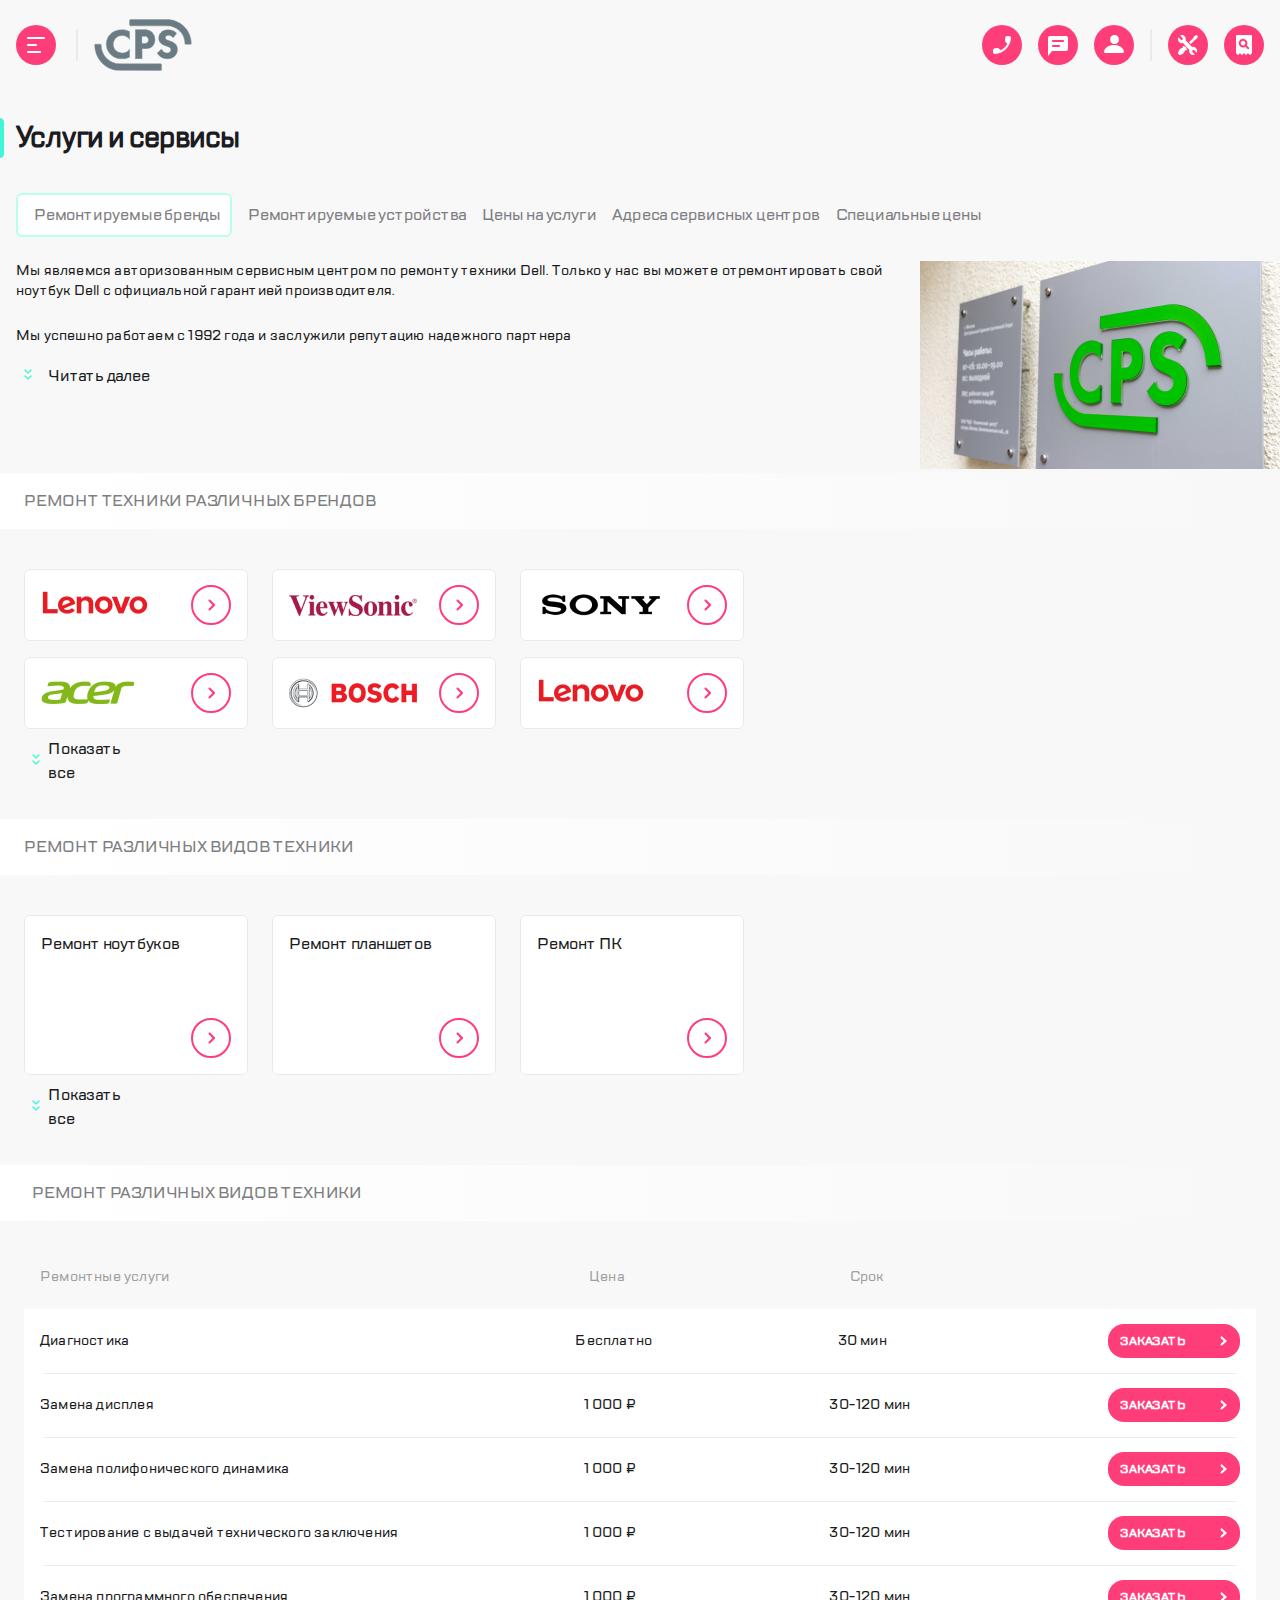
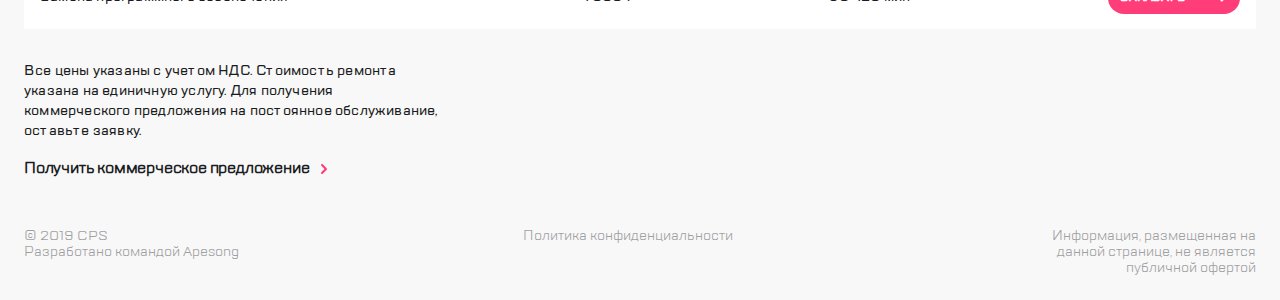
==== index.html @ 95283af9 "Updates" ====
<!DOCTYPE html>
<html lang="en">
<head>
  <meta charset="UTF-8">
  <meta name="viewport" content="width=device-width,user-scalable=no,initial-scale=1,maximum-scale=1,minimum-scale=1">
  <meta http-equiv="X-UA-Compatible" content="ie=edge">
  <title>Webpack 4 Starter</title>

  <link rel="stylesheet" href="https://cdn.jsdelivr.net/npm/swiper@10/swiper-bundle.min.css">
  <script src="https://cdn.jsdelivr.net/npm/swiper@10/swiper-bundle.min.js"></script>

<link href="style.css" rel="stylesheet"></head>
<body>
<div class="wrapper">
  <div class="header">
    <div class="header__nav nav">
      <div class="nav__block nav__block--flex--start">
        <div class="nav__item"><img src="./img/burger.svg" alt=""></div>
        <div class="nav__item nav__item--size--m"><img src="./img/divider.svg" alt=""></div>
        <div class="nav__item nav__item--margin--16"><img src="./img/Group.svg" alt=""></div>
      </div>

      <div class="nav__block nav__block--flex--end">
        <div class="nav__item nav__item--size--m"><img src="./img/call.svg" alt=""></div>
        <div class="nav__item nav__item--size--m"><img src="./img/chat.svg" alt=""></div>
        <div class="nav__item nav__item--size--m"><img src="./img/profile.svg" alt=""></div>
        <div class="nav__item"><img src="./img/divider.svg" alt=""></div>
        <div class="nav__item nav__item--margin--16"><img src="./img/repair.svg" alt=""></div>
        <div class="nav__item"><img src="./img/checkstatus.svg" alt=""></div>
      </div>
    </div>
  </div>

  <div class="menu menu--hidden">
    <div class="menu__header header">
      <div class="header__item"><img src="./img/burgerClose.svg" alt="close"></div>
      <div class="header__item"><img src="./img/Group.svg" alt="close"></div>
      <div class="header__item"><img src="./img/search.svg" alt="close"></div>
    </div>

    <ul class="menu__links">
      <li class="menu__link"><a href="#" class="link">Ремонт техники</a></li>
      <li class="menu__link"><a href="#" class="link">Услуги и сервисы</a></li>
      <li class="menu__link"><a href="#" class="link">Корпоративным клиентам</a></li>
      <li class="menu__link"><a href="#" class="link">Продавцам техники</a></li>
      <li class="menu__link"><a href="#" class="link">Партнерам</a></li>
      <li class="menu__link"><a href="#" class="link">Производителям</a></li>
      <li class="menu__link"><a href="#" class="link">Наши сервисные центры</a></li>
      <li class="menu__link"><a href="#" class="link">Контакты</a></li>
    </ul>

    <div class="menu__contacts contacts">
      <div class="contacts__icons">
        <div class="contacts__icon"><img src="./img/call.svg" alt=""></div>
        <div class="contacts__icon"><img src="./img/chat.svg" alt=""></div>
        <div class="contacts__icon"><img src="./img/profile.svg" alt=""></div>
      </div>
      <div class="contacts-mail">mail@cps.com</div>
      <div class="contacts-phone"> 8 800 890 8900</div>
    </div>

    <div class="menu__langs langs">
      <div class="langs__lang">RU</div>
      <div class="langs__lang">EN</div>
      <div class="langs__lang">CH</div>
    </div>

    <div class="menu__blur-area"></div>
  </div>


  <main class="body">
    <div class="body__title title">
      <div class="title__title">
        <div class="title__icon"><img src="./img/highlight.svg" alt=""></div>
        <div class="title__text">Услуги и сервисы</div>
      </div>

      <div class="title__group title__group--size--l">
        <div class="title__column">
          <div class="title__column-text">
            Оставить заявку
          </div>
          <div class="title__column-image">
            <img src="./img/repair.svg" alt="repair icon">
          </div>
        </div>
        <div class="title__column">
          <div class="title__column-text">
            Статус ремонта
          </div>
          <div class="title__column-image">
            <img src="./img/checkstatus.svg" alt="check-status icon">
          </div>
        </div>
      </div>
    </div>

    <div class="body__slide-menu slide-menu">
      <div class="slide-menu__item slide-menu__item--active">Ремонтируемые бренды</div>
      <div class="slide-menu__item">Ремонтируемые устройства</div>
      <div class="slide-menu__item">Цены на услуги</div>
      <div class="slide-menu__item">Адреса сервисных центров</div>
      <div class="slide-menu__item">Специальные цены</div>
    </div>

    <div class="body__about">
      <div class="body__column">
        <div class="body__text">
          Мы являемся авторизованным сервисным центром по ремонту техники Dell. Только у нас вы можете
          отремонтировать
          свой ноутбук Dell с официальной гарантией производителя.
        </div>
        <div class="body__sub-text">
          Мы успешно работаем с 1992 года и заслужили репутацию надежного партнера
        </div>
        <div class="body__read-more read-more">
          <div class="read-more__expand-icon"><img src="./img/expand.svg" alt="expand Icon"></div>
          <div class="read-more__expand-text">Читать далее</div>
        </div>
      </div>
      <div class="body__column"><img alt="imageLogo" src="./img/_MG_3223.png" class="body__image"></div>

    </div>

    <div class="brands">
      <div class="brands__header">Ремонт техники различных брендов</div>
      <div class="brands__body"></div>

      <div class="js-swiper swiper swiper1">
        <div class="swiper-wrapper">
          <div class="swiper-slide">
            <img class="img-fluid" src="./img/Bitmap.png" alt="Image Description">
            <img src="./img/go.svg" alt="brand logo">
          </div>
          <div class="swiper-slide">
            <img class="img-fluid" src="./img/Bitmap%20(1).png" alt="Image Description">
            <img src="./img/go.svg" alt="brand logo">
          </div>
          <div class="swiper-slide">
            <img class="img-fluid" src="./img/Bitmap%20(4).png" alt="Image Description">
            <img src="./img/go.svg" alt="brand logo">
          </div>
          <div class="swiper-slide">
            <img class="img-fluid" src="./img/Bitmap%20(3).png" alt="Image Description">
            <img src="./img/go.svg" alt="brand logo">
          </div>
          <div class="swiper-slide">
            <img class="img-fluid" src="./img/Bitmap%20(4).png" alt="Image Description">
            <img src="./img/go.svg" alt="brand logo">
          </div>
          <div class="swiper-slide">
            <img class="img-fluid" src="./img/Bitmap%20(5).png" alt="Image Description">
            <img src="./img/go.svg" alt="brand logo">
          </div>
          <div class="swiper-slide">
            <img class="img-fluid" src="./img/Bitmap.png" alt="Image Description">
            <img src="./img/go.svg" alt="brand logo">
          </div>
          <div class="swiper-slide">
            <img class="img-fluid" src="./img/Bitmap%20(1).png" alt="Image Description">
            <img src="./img/go.svg" alt="brand logo">
          </div>
          <div class="swiper-slide">
            <img class="img-fluid" src="./img/Bitmap%20(4).png" alt="Image Description">
            <img src="./img/go.svg" alt="brand logo">
          </div>
          <div class="swiper-slide">
            <img class="img-fluid" src="./img/Bitmap%20(3).png" alt="Image Description">
            <img src="./img/go.svg" alt="brand logo">
          </div>
          <div class="swiper-slide">
            <img class="img-fluid" src="./img/Bitmap%20(4).png" alt="Image Description">
            <img src="./img/go.svg" alt="brand logo">
          </div>

        </div>


      </div>
      <div class="swiper-pagination swiper-pagination1"></div>


      <div class="brands__list-wrapper">
        <ul class="brands__list">
          <li class="brands__item">
            <img src="./img/Bitmap.png" alt="">
            <img src="./img/go.svg" alt="">
          </li>
          <li class="brands__item">
            <img src="./img/Bitmap%20(4).png" alt="">
            <img src="./img/go.svg" alt="">
          </li>
          <li class="brands__item">
            <img src="./img/Bitmap%20(5).png" alt="">
            <img src="./img/go.svg" alt="">
          </li>
          <li class="brands__item">
            <img src="./img/Bitmap%20(3).png" alt="">
            <img src="./img/go.svg" alt="">
          </li>
          <li class="brands__item">
            <img src="./img/Bitmap%20(1).png" alt="">
            <img src="./img/go.svg" alt="">
          </li>
          <li class="brands__item">
            <img src="./img/Bitmap.png" alt="">
            <img src="./img/go.svg" alt="">
          </li>
          <li class="brands__item">
            <img src="./img/Bitmap%20(2).png" alt="">
            <img src="./img/go.svg" alt="">
          </li>
          <li class="brands__item">
            <img src="./img/Bitmap%20(6).png" alt="">
            <img src="./img/go.svg" alt="">
          </li>
          <li class="brands__item">
            <img src="./img/Bitmap%20(4).png" alt="">
            <img src="./img/go.svg" alt="">
          </li>
          <li class="brands__item">
            <img src="./img/Bitmap%20(5).png" alt="">
            <img src="./img/go.svg" alt="">
          </li>
          <li class="brands__item">
            <img src="./img/Bitmap%20(1).png" alt="">
            <img src="./img/go.svg" alt="">
          </li>
        </ul>

        <div class="brands__listToggleButton toggle-button">
          <div class="toggle-button__icon"><img src="./img/expand.svg" alt=""></div>
          <div class="toggle-button__text">Показать все</div>
        </div>
      </div>
    </div>


    <div class="technics">
      <div class="technics__header">Ремонт различных видов техники</div>
      <div class="technics__body"></div>

      <div class="js-swiper swiper swiper2">
        <div class="swiper-wrapper">
          <div class="swiper-slide">
            Ремонт ноутбуков
            <img src="./img/go.svg" alt="">
          </div>
          <div class="swiper-slide">
            Ремонт планшетов
            <img src="./img/go.svg" alt="">
          </div>
          <div class="swiper-slide">
            Ремонт ПК
            <img src="./img/go.svg" alt="">
          </div>
          <div class="swiper-slide">
            Ремонт мониторов
            <img src="./img/go.svg" alt="">
          </div>
          <div class="swiper-slide">
            Ремонт телефонов
            <img src="./img/go.svg" alt="">
          </div>
          <div class="swiper-slide">
            Ремонт принтеров
            <img src="./img/go.svg" alt="">
          </div>
          <div class="swiper-slide">
            Ремонт сканеров
            <img src="./img/go.svg" alt="">
          </div>
          <div class="swiper-slide">
            Ремонт айпадов
            <img src="./img/go.svg" alt="">
          </div>
          <div class="swiper-slide">
            Ремонт макбуков
            <img src="./img/go.svg" alt="">
          </div>
          <div class="swiper-slide">
            Ремонт телефонов
            <img src="./img/go.svg" alt="">
          </div>
          <div class="swiper-slide">
            Ремонт ПК
            <img src="./img/go.svg" alt="">
          </div>

        </div>


      </div>
      <div class="swiper-pagination swiper-pagination2"></div>


      <div class="technics__list-wrapper">
        <ul class="technics__list">
          <li class="technics__item">
            Ремонт ноутбуков
            <img src="./img/go.svg" alt="">
          </li>
          <li class="technics__item">
            Ремонт планшетов
            <img src="./img/go.svg" alt="">
          </li>
          <li class="technics__item">
            Ремонт ПК
            <img src="./img/go.svg" alt="">
          </li>
          <li class="technics__item">
            Ремонт мониторов
            <img src="./img/go.svg" alt="">
          </li>
          <li class="technics__item">
            Ремонт телефонов
            <img src="./img/go.svg" alt="">
          </li>
          <li class="technics__item">
            Ремонт принтеров
            <img src="./img/go.svg" alt="">
          </li>
          <li class="technics__item">
            Ремонт сканеров
            <img src="./img/go.svg" alt="">
          </li>
          <li class="technics__item">
            Ремонт планшетов
            <img src="./img/go.svg" alt="">
          </li>
          <li class="technics__item">
            Ремонт айпадов
            <img src="./img/go.svg" alt="">
          </li>
          <li class="technics__item">
            Ремонт макбуков
            <img src="./img/go.svg" alt="">
          </li>
          <li class="technics__item">
            Ремонт ноутбуков
            <img src="./img/go.svg" alt="">
          </li>
        </ul>

        <div class="technics__listToggleButton toggle-button">
          <div class="toggle-button__icon"><img src="./img/expand.svg" alt=""></div>
          <div class="toggle-button__text">Показать все</div>
        </div>
      </div>
    </div>

    <div class="prices">
      <div class="prices__header">Ремонт различных видов техники</div>

      <div class="js-swiper swiper swiper3">
        <div class="swiper-wrapper">
          <div class="swiper-slide">
            <div class="prices__service-name">Замена полифонического динамика</div>
            <div class="prices__service-price prices__service-price--header">Бесплатно</div>

            <div class="prices__service-group">
              <div class="service__term">30-120 мин</div>
              <div class="service__button">
                Заказать
                <img src="./img/goside.svg" alt="">
              </div>
            </div>
          </div>
          <div class="swiper-slide">
            <div class="prices__service-name">Замена дисплея</div>
            <div class="prices__service-price prices__service-price--header">1 000 ₽</div>

            <div class="prices__service-group">
              <div class="service__term">30-120 мин</div>
              <div class="service__button">
                Заказать
                <img src="./img/goside.svg" alt="">
              </div>
            </div>
          </div>
          <div class="swiper-slide">
            <div class="prices__service-name">Тестирование с выдачей технического заключения</div>
            <div class="prices__service-price prices__service-price--header">Бесплатно</div>

            <div class="prices__service-group">
              <div class="service__term">30-120 мин</div>
              <div class="service__button">
                Заказать
                <img src="./img/goside.svg" alt="">
              </div>
            </div>
          </div>
          <div class="swiper-slide">
            <div class="prices__service-name">Замена программного обеспечения</div>
            <div class="prices__service-price prices__service-price--header">1 000 ₽</div>

            <div class="prices__service-group">
              <div class="service__term">30-120 мин</div>
              <div class="service__button">
                Заказать
                <img src="./img/goside.svg" alt="">
              </div>
            </div>
          </div>
          <div class="swiper-slide">
            <div class="prices__service-name">Диагностика</div>
            <div class="prices__service-price prices__service-price--header">1 000 ₽</div>

            <div class="prices__service-group">
              <div class="service__term">30-120 мин</div>
              <div class="service__button">
                Заказать
                <img src="./img/goside.svg" alt="">
              </div>
            </div>
          </div>


        </div>


      </div>
      <div class="swiper-pagination swiper-pagination3"></div>


      <div class="prices__list-wrapper">
        <ul class="prices__list">
          <li class="prices__item">
            <div class="prices__service-name prices__service-name--header">Ремонтные услуги</div>
            <div class="prices__service-price prices__service-price--header">Цена</div>
            <div class="prices__service-term prices__service-term--header">Срок</div>
            <div class="prices__service-button"></div>
          </li>
          <li class="prices__item">
            <div class="prices__service-name">Диагностика</div>
            <div class="prices__service-price">Бесплатно</div>
            <div class="prices__service-term">30 мин</div>
            <div class="prices__service-button">Заказать
              <img src="./img/goside.svg" alt=""></div>
          </li>
          <li class="prices__item">
            <div class="prices__service-name">Замена дисплея</div>
            <div class="prices__service-price">1 000 ₽</div>
            <div class="prices__service-term">30-120 мин</div>
            <div class="prices__service-button">Заказать
              <img src="./img/goside.svg" alt=""></div>
          </li>
          <li class="prices__item">
            <div class="prices__service-name">Замена полифонического динамика</div>
            <div class="prices__service-price">1 000 ₽</div>
            <div class="prices__service-term">30-120 мин</div>
            <div class="prices__service-button">Заказать
              <img src="./img/goside.svg" alt=""></div>
          </li>
          <li class="prices__item">
            <div class="prices__service-name">Тестирование с выдачей технического заключения</div>
            <div class="prices__service-price">1 000 ₽</div>
            <div class="prices__service-term">30-120 мин</div>
            <div class="prices__service-button">Заказать
              <img src="./img/goside.svg" alt=""></div>
          </li>
          <li class="prices__item">
            <div class="prices__service-name">Замена программного обеспечения</div>
            <div class="prices__service-price">1 000 ₽</div>
            <div class="prices__service-term">30-120 мин</div>
            <div class="prices__service-button">Заказать
              <img src="./img/goside.svg" alt=""></div>
          </li>
        </ul>

      </div>
    </div>

    <div class="commercial">
      <div class="commercial__vat">Все цены указаны с учетом НДС. Стоимость ремонта указана на единичную услугу. Для
        получения коммерческого предложения на постоянное обслуживание, оставьте заявку.
      </div>
      <div class="commercial__receive-proposal">
        Получить коммерческое предложение <img src="./img/more.svg" alt="">
      </div>
    </div>
  </main>

  <div class="footer">
    <div class="footer__row">
      © 2019 CPS<br>
      Разработано командой Apesong
    </div>
    <div class="footer__row">
      Политика конфиденциальности
    </div>
    <div class="footer__row">
      Информация, размещенная на данной странице, не является публичной офертой
    </div>
  </div>


  <div class="call-modal modal modal--hidden">
    <div class="modal__blur"></div>
    <div class="modal__content">
      <div class="modal__close-button"> <img src="./img/burgerClose.svg" alt=""></div>
        <div class="modal__title">
          <div class="modal__title-icon"><img src="./img/highlight.svg" alt=""></div>
          Обратная связь
        </div>
        <form action="" class="modal__form">
          <input type="text" placeholder="Имя" class="modal__item">
          <input type="text" placeholder="Телефон" class="modal__item">
          <input type="text" placeholder="Электронная почта" class="modal__item">
          <textarea class="modal__item" placeholder="Сообщение">Сообщение</textarea>

          <div class="modal__privacy privacy">
            <div class="privacy__text">Нажимая “отправить”, вы даете согласие на <span>обработку персональных данных</span> и
              соглашаетесь с нашей <span>политикой конфиденциальности</span>
            </div>
            <div class="privacy__button">
              Отправить
              <img src="./img/goside.svg" alt="">
            </div>
          </div>
        </form>

    </div>
  </div>

  <div class="feedback-modal modal modal--hidden">
    <div class="modal__blur"></div>
    <div class="modal__content">
      <div class="modal__close-button"> <img src="./img/burgerClose.svg" alt=""></div>
      <div class="modal__title">
        <div class="modal__title-icon"><img src="./img/highlight.svg" alt=""></div>
        Заказать звонок
      </div>
      <form action="" class="modal__form">

        <input type="text" placeholder="Телефон" class="modal__item">
        <div class="modal__privacy privacy">
          <div class="privacy__text">Нажимая “отправить”, вы даете согласие на <span>обработку персональных данных</span> и
            соглашаетесь с нашей <span>политикой конфиденциальности</span>
          </div>
          <div class="privacy__button">
            Отправить
            <img src="./img/goside.svg" alt="">
          </div>
        </div>
      </form>

    </div>
  </div>
</div>
<script type="text/javascript" src="./js/bundle.js"></script></body>
</html>
---- style.css ----
@charset "UTF-8";
@font-face {
  font-family: 'Comic';
  src: url(./fonts/comic.ttf) format("truetype");
  font-weight: normal;
  font-style: italic; }

@font-face {
  font-family: 'TT Lakes Regular';
  src: url(./fonts/TTLakes-Regular.ttf) format("truetype"); }

@font-face {
  font-family: 'TT Lakes Medium';
  src: url(./fonts/TTLakesMedium.ttf) format("truetype"); }

@font-face {
  font-family: 'TT Lakes Bold';
  src: url(./fonts/TTLakes-Bold.ttf) format("truetype"); }

.header__nav {
  display: flex;
  align-items: center;
  justify-content: space-between;
  margin: 19px 16px;
  flex-shrink: 0; }

.nav__block {
  display: flex;
  align-items: center; }

.nav__item--margin--16 {
  margin: 0 16px; }

@media screen and (min-width: 320px) {
  .header__nav {
    display: flex;
    align-items: center;
    justify-content: center;
    margin: 19px 16px;
    flex-shrink: 0; }
  .header .nav__item--size--m {
    display: none; } }

@media screen and (min-width: 768px) {
  .header__nav {
    display: flex;
    align-items: center;
    justify-content: space-between;
    margin: 19px 16px;
    flex-shrink: 0; }
  .header .nav__item--size--m {
    display: block;
    margin-right: 16px; }
  .header .nav__block--flex--start .nav__item--size--m {
    margin: 0 0 0 20px; } }

@media screen and (min-width: 1366px) {
  .header__nav {
    display: none; } }

.footer {
  display: flex;
  padding: 24px 5px;
  background-color: #F8F8F8;
  box-sizing: border-box; }
  @media screen and (min-width: 1366px) {
    .footer {
      width: calc(100% - 320px);
      margin-left: auto; } }
  .footer__row {
    color: #7E7E82;
    text-align: center;
    font-family: 'TT Lakes Regular';
    font-size: 14px;
    font-style: normal;
    font-weight: 500;
    line-height: 16px;
    /* 114.286% */
    opacity: 0.7218; }

@media screen and (min-width: 320px) {
  .footer {
    flex-direction: column; }
    .footer__row {
      margin-bottom: 16px; } }

@media screen and (min-width: 768px) {
  .footer {
    flex-direction: row;
    justify-content: space-between;
    padding: 24px; }
    .footer__row {
      max-width: 240px;
      margin-bottom: 0; }
    .footer__row:first-child {
      text-align: start; }
    .footer__row:last-child {
      text-align: end; } }

@media screen and (min-width: 1366px) {
  .footer__row:last-child {
    max-width: 340px; } }

.body {
  background-color: #F8F8F8; }
  @media screen and (min-width: 320px) {
    .body {
      width: 100%;
      margin-left: 0; } }
  @media screen and (min-width: 1366px) {
    .body {
      width: calc(100% - 320px);
      margin-left: auto; } }
  .body__title {
    display: flex;
    /*topography*/
    color: #1B1C21;
    font-family: "TT Lakes Medium";
    font-size: 28px;
    font-style: normal;
    font-weight: 700;
    line-height: 40px;
    /* 142.857% */
    letter-spacing: -0.6px; }
  .body__slide-menu {
    display: flex;
    overflow-x: auto;
    margin: 24px 0;
    align-items: center; }
  .body__read-more {
    display: flex;
    align-items: center; }

@media screen and (min-width: 320px) {
  .body__title {
    padding-top: 24px; }
  .body__slide-menu::after {
    content: "";
    width: 24px;
    height: 40px;
    flex-shrink: 0;
    background: linear-gradient(270deg, #F8F8F8 16.84%, rgba(248, 248, 248, 0) 100%);
    position: absolute;
    right: 0; }
  .body__image {
    width: 320px; }
  .body__text {
    margin: 0 16px;
    color: #1B1C21;
    font-family: "TT Lakes Medium";
    font-size: 14px;
    font-style: normal;
    font-weight: 400;
    line-height: 18px;
    /* 128.571% */
    letter-spacing: 0.2px; }
  .body__read-more {
    margin: 16px; }
  .body__sub-text {
    display: none; } }

@media screen and (min-width: 768px) {
  .body__about {
    display: flex;
    flex-direction: row;
    justify-content: space-between; }
  .body__image {
    width: 360px; }
  .body__text {
    color: #1B1C21;
    font-family: "TT Lakes Medium";
    font-size: 14px;
    font-style: normal;
    font-weight: 400;
    line-height: 20px;
    /* 142.857% */
    letter-spacing: 0.2px; }
  .body__sub-text {
    color: #1B1C21;
    font-family: "TT Lakes Medium";
    font-size: 14px;
    font-style: normal;
    font-weight: 400;
    line-height: 20px;
    /* 142.857% */
    letter-spacing: 0.2px;
    display: block;
    margin-left: 16px;
    margin-top: 25px; } }

@media screen and (min-width: 1366px) {
  .body__slide-menu::after {
    display: none; }
  .body__image {
    width: 530px;
    height: 380px; }
  .body__text {
    margin-left: 24px; }
  .body__sub-text {
    margin-left: 24px; } }

.title__title {
  display: flex; }

@media screen and (min-width: 320px) {
  .title__text {
    margin-left: 12px; }
  .title__group--size--l {
    display: none; } }

.toggle-button {
  display: flex;
  align-items: center; }
  .toggle-button__text {
    color: #1B1C21;
    font-family: "TT Lakes Medium";
    font-size: 16px;
    font-style: normal;
    font-weight: 500;
    line-height: 24px;
    /* 150% */
    letter-spacing: -0.2px;
    transition: .5s;
    overflow: hidden; }
  .toggle-button__icon {
    transition: .3s; }
  .toggle-button:hover {
    cursor: pointer;
    transform: scale(1.1); }
  .toggle-button__icon--reverse {
    transform: scaleY(-1); }

.slide-menu__item {
  flex-shrink: 0;
  /*Topography*/
  color: #7E7E82;
  font-family: "TT Lakes Medium";
  font-size: 16px;
  font-style: normal;
  font-weight: 500;
  line-height: 24px;
  /* 150% */
  letter-spacing: -0.2px; }

.slide-menu__item--active {
  border-radius: 6px;
  border: 2px solid #B8FFEC;
  background: #FFF;
  padding: 8px 9px 8px 16px; }

@media screen and (min-width: 320px) {
  .slide-menu__item {
    margin-right: 16px; }
  .slide-menu__item--active {
    margin: 0 16px; } }

@media screen and (min-width: 768px) {
  .slide-menu__item--active {
    margin: 0 16px; } }

.read-more__expand-icon {
  margin-right: 8px; }

.read-more__expand-text {
  color: #1B1C21;
  font-family: "TT Lakes Medium";
  font-size: 16px;
  font-style: normal;
  font-weight: 500;
  line-height: 24px;
  /* 150% */
  letter-spacing: -0.2px; }

.prices__header {
  color: #7E7E82;
  font-family: "TT Lakes Medium";
  font-size: 16px;
  font-style: normal;
  font-weight: 400;
  line-height: 24px;
  /* 150% */
  letter-spacing: -0.2px;
  text-transform: uppercase;
  padding: 16px 0 16px 32px;
  height: 56px;
  background: linear-gradient(270deg, #F8F8F8 0%, #FFF 98.61%);
  box-sizing: border-box; }
  @media screen and (min-width: 320px) {
    .prices__header {
      height: 72px; } }
  @media screen and (min-width: 360px) {
    .prices__header {
      height: 56px; } }

.prices__list-wrapper {
  background: #F8F8F8;
  padding-bottom: 34px; }

.prices__list {
  padding: 24px;
  margin: 0;
  list-style: none;
  display: flex;
  flex-direction: column;
  flex-wrap: wrap;
  overflow: hidden;
  transition: all .5s; }
  @media (min-width: 320px) {
    .prices__list {
      display: none; } }
  @media (min-width: 768px) {
    .prices__list {
      display: flex; } }

.prices__item {
  height: 64px;
  background: #FFF;
  padding: 16px;
  box-sizing: border-box;
  align-items: center;
  display: flex;
  justify-content: space-between;
  position: relative;
  color: #1B1C21;
  font-family: 'TT Lakes Medium';
  font-size: 14px;
  font-style: normal;
  font-weight: 400;
  line-height: 18px;
  /* 128.571% */
  letter-spacing: 0.2px; }
  .prices__item:before {
    content: '';
    position: absolute;
    top: 64px;
    left: 0;
    z-index: 10;
    height: 1px;
    width: calc(100% - 40px);
    margin-left: 20px;
    background: #EAEAEA; }
  .prices__item:last-child:before {
    content: none; }
  .prices__item:first-child {
    color: #7E7E82;
    font-family: 'TT Lakes Medium';
    font-size: 14px;
    font-style: normal;
    font-weight: 500;
    line-height: 16px;
    /* 114.286% */
    opacity: 0.7218;
    background: none; }
    .prices__item:first-child .prices__service-button {
      visibility: hidden;
      height: 1000px; }
    .prices__item:first-child .prices__service-term {
      text-align: center; }

.prices__service-term {
  width: 85px; }

.prices__service-button {
  color: #FFF;
  text-align: right;
  font-family: "TT Lakes Medium";
  font-size: 12px;
  font-style: normal;
  font-weight: 700;
  line-height: 24px;
  /* 200% */
  letter-spacing: -0.15px;
  text-transform: uppercase;
  border-radius: 16px;
  background: #FF3E79;
  display: flex;
  align-items: center;
  padding: 5px 5px 5px 12px;
  width: 115px;
  justify-content: space-between; }
  .prices__service-button:hover {
    cursor: pointer;
    opacity: 0.8; }

.prices__service-name {
  width: 350px; }
  @media (min-width: 768px) {
    .prices__service-name {
      white-space: nowrap; } }

.menu {
  position: absolute;
  width: 320px;
  transition: .3s;
  top: 0;
  background: #FFF;
  z-index: 10;
  box-shadow: 16px 0 52px 0 rgba(14, 24, 80, 0.2); }
  @media screen and (min-width: 360px) {
    .menu {
      width: 360px; } }
  @media screen and (min-width: 361px) {
    .menu {
      width: 320px; } }
  @media screen and (min-width: 768px) {
    .menu__blur-area {
      width: 1000px;
      height: 947px;
      border: 10px;
      position: absolute;
      left: 320px;
      top: 0;
      background: #FFF;
      opacity: 0.9605;
      box-shadow: inset -16px 0px 52px -10px rgba(14, 24, 80, 0.2); } }
  @media screen and (min-width: 1366px) {
    .menu {
      box-shadow: none;
      left: 0;
      position: fixed; }
      .menu__blur-area {
        display: none; } }
  .menu--hidden {
    left: -1366px; }
    @media screen and (min-width: 1366px) {
      .menu--hidden {
        left: 0; } }
  .menu__header {
    display: flex;
    align-items: center;
    padding-top: 15px; }
  .menu__links {
    list-style: none;
    margin-top: 50px;
    padding-left: 24px; }
    @media (min-width: 320px) {
      .menu__links {
        margin-bottom: -170px; } }
    @media (min-width: 760px) {
      .menu__links {
        margin-bottom: 0; } }
  .menu__link {
    margin-bottom: 32px;
    color: #1B1C21;
    font-family: "TT Lakes Medium";
    font-size: 16px;
    font-style: normal;
    font-weight: 500;
    line-height: 24px;
    /* 150% */
    letter-spacing: -0.2px; }
  .menu__link a {
    transition: 0.3s;
    text-decoration: none;
    color: #1B1C21; }
  .menu__link a:hover {
    color: #7E7E82;
    cursor: pointer; }
  .menu__link a::before {
    content: '';
    position: absolute;
    width: 4px;
    height: 32px;
    flex-shrink: 0;
    background-color: #41F6D7;
    border-bottom-right-radius: 10px;
    border-top-right-radius: 10px;
    background-size: contain;
    left: -5px;
    transform: translateY(-5%);
    transition: 0.3s; }
  .menu__link a:hover::before {
    left: 0; }
  .menu__contacts {
    margin-bottom: 40px; }
  @media (min-width: 320px) {
    .menu__langs {
      margin-top: -50px; } }
  @media (min-width: 768px) {
    .menu__langs {
      margin-bottom: 0; } }
  .menu__langs .langs__lang {
    display: inline-block;
    color: #1B1C21;
    font-family: "TT Lakes Medium";
    font-size: 16px;
    font-style: normal;
    font-weight: 500;
    line-height: 24px;
    /* 150% */
    letter-spacing: -0.2px;
    margin-right: 7px; }
    .menu__langs .langs__lang:hover {
      color: #7E7E82;
      cursor: pointer; }
  .menu__contacts .contacts-phone {
    color: #1B1C21;
    font-family: "TT Lakes Medium";
    font-size: 24px;
    font-style: normal;
    font-weight: 700;
    line-height: 32px;
    /* 133.333% */
    letter-spacing: -0.6px; }
  .menu__contacts .contacts__icon:hover img {
    -webkit-filter: drop-shadow(5px 5px 20px red) invert(75%);
            filter: drop-shadow(5px 5px 20px red) invert(75%);
    cursor: pointer; }

.menu__contacts,
.menu__langs {
  padding-left: 16px;
  padding-bottom: 32px; }

.header__item:last-child {
  margin: 0 24px 0 auto; }

.header__item:first-child {
  margin-left: 24px;
  margin-right: 16px; }

.contacts__icons {
  margin: 172px 0 16px 0; }

.contacts__icons {
  display: inline-block;
  margin-right: 16px; }

.contacts__icon {
  display: inline-block;
  margin-right: 16px; }

.contacts-mail {
  color: #1B1C21;
  font-family: "TT Lakes Medium";
  font-size: 16px;
  font-style: normal;
  font-weight: 500;
  line-height: 24px;
  /* 150% */
  letter-spacing: -0.2px;
  margin-bottom: 12px; }

.contacts-phone:hover {
  cursor: pointer;
  color: #7E7E82; }

.header__item img {
  transition: 0.3s; }

.header__item:hover img {
  -webkit-filter: drop-shadow(5px 5px 20px red) invert(75%);
          filter: drop-shadow(5px 5px 20px red) invert(75%);
  cursor: pointer; }

.header__item:first-child:hover img {
  transform: rotate(180deg); }

@media screen and (min-width: 1366px) {
  .header__item:first-child {
    display: none; } }

@media screen and (min-width: 1366px) {
  .header__item:nth-child(2) {
    margin-left: 20px; } }

.commercial {
  max-width: 415px;
  margin-top: -50px; }
  @media screen and (min-width: 320px) {
    .commercial {
      padding: 16px; } }
  @media screen and (min-width: 768px) {
    .commercial {
      padding: 24px; } }
  .commercial__vat {
    color: #1B1C21;
    font-family: 'TT Lakes Medium';
    font-size: 14px;
    font-style: normal;
    font-weight: 400;
    line-height: 20px;
    /* 142.857% */
    letter-spacing: 0.2px; }
  .commercial__receive-proposal {
    text-wrap: balance;
    color: #1B1C21;
    margin-top: 15px;
    font-family: 'TT Lakes Regular';
    font-size: 16px;
    font-weight: bold;
    line-height: 24px;
    /* 150% */
    letter-spacing: -0.2px; }
    .commercial__receive-proposal img {
      margin-bottom: -7.5px; }

.swiper {
  margin-top: 30px;
  width: 250px !important; }
  .swiper-slide {
    display: flex;
    justify-content: space-between;
    border-radius: 6px;
    border: 1px solid #EAEAEA;
    background: #FFF;
    align-items: center;
    width: 240px;
    padding: 16px;
    box-sizing: border-box; }
  @media (min-width: 768px) {
    .swiper {
      display: none; }
      .swiper-pagination {
        display: none; } }

.swiper2 {
  margin-top: 30px;
  width: 250px !important; }
  .swiper2 .swiper-slide {
    color: #1B1C21;
    font-family: 'TT Lakes Medium';
    font-size: 16px;
    font-style: normal;
    font-weight: 500;
    line-height: 24px;
    /* 150% */
    letter-spacing: -0.2px;
    width: 240px;
    height: 160px;
    margin-top: 16px;
    border-radius: 6px;
    border: 1px solid #EAEAEA;
    background: #FFF;
    padding: 16px;
    box-sizing: border-box;
    display: flex;
    justify-content: space-between;
    align-items: start; }
    .swiper2 .swiper-slide img {
      align-self: end; }

.swiper3 {
  margin-top: 30px;
  width: 260px;
  height: 200px; }
  .swiper3 .swiper-slide {
    color: #1B1C21;
    font-family: 'TT Lakes Medium';
    font-size: 16px;
    font-style: normal;
    font-weight: 500;
    line-height: 24px;
    /* 150% */
    letter-spacing: -0.2px;
    margin-top: 16px;
    border-radius: 6px;
    align-items: start;
    background: #FFF;
    padding: 16px;
    border: none;
    display: flex;
    flex-direction: column; }
    .swiper3 .swiper-slide .prices__service-name {
      width: auto; }
      .swiper3 .swiper-slide .prices__service-name:before {
        display: block;
        margin-bottom: 4px;
        content: 'Ремонтные услуги';
        color: #7E7E82;
        font-family: 'TT Lakes Medium';
        font-size: 14px;
        font-style: normal;
        font-weight: 500;
        line-height: 16px;
        /* 114.286% */ }
    .swiper3 .swiper-slide .prices__service-price:before {
      content: 'Цена';
      display: block;
      margin-bottom: 4px;
      color: #7E7E82;
      font-family: 'TT Lakes Medium';
      font-size: 14px;
      font-style: normal;
      font-weight: 500;
      line-height: 16px;
      /* 114.286% */ }
    .swiper3 .swiper-slide .prices__service-group {
      display: flex;
      width: 220px;
      justify-content: space-between;
      align-items: center;
      margin-bottom: 10px; }
      .swiper3 .swiper-slide .prices__service-group .service__button {
        display: flex;
        align-items: center;
        border-radius: 16px;
        background: #FF3E79;
        padding: 5px 5px 5px 12px;
        justify-content: space-between;
        color: #FFF;
        text-align: right;
        font-family: 'TT Lakes Medium';
        font-size: 12px;
        font-style: normal;
        font-weight: 700;
        line-height: 24px;
        /* 200% */
        letter-spacing: -0.15px;
        text-transform: uppercase; }
      .swiper3 .swiper-slide .prices__service-group .service__term:before {
        content: 'Цена';
        display: block;
        margin-bottom: 4px;
        color: #7E7E82;
        font-family: 'TT Lakes Medium';
        font-size: 14px;
        font-style: normal;
        font-weight: 500;
        line-height: 16px;
        /* 114.286% */ }

.swiper-pagination {
  position: relative;
  margin-top: 15px;
  height: 30px;
  z-index: 4; }

.brands__header {
  color: #7E7E82;
  font-family: "TT Lakes Medium";
  font-size: 16px;
  font-style: normal;
  font-weight: 400;
  line-height: 24px;
  /* 150% */
  letter-spacing: -0.2px;
  text-transform: uppercase;
  padding: 16px 0 16px 32px;
  height: 56px;
  background: linear-gradient(270deg, #F8F8F8 0%, #FFF 98.61%);
  box-sizing: border-box; }

.brands__list-wrapper {
  background: #F8F8F8;
  padding-bottom: 34px; }

.brands__list {
  padding: 24px;
  margin: 0;
  list-style: none;
  display: flex;
  align-items: center;
  flex-wrap: wrap;
  /*justify-content: center;*/
  max-height: 160px;
  overflow: hidden;
  transition: all .5s; }

.brands__list--opened {
  max-height: 800px; }

.brands__item {
  height: 72px;
  margin-top: 16px;
  border-radius: 6px;
  border: 1px solid #EAEAEA;
  background: #FFF;
  padding: 16px;
  box-sizing: border-box;
  display: flex;
  justify-content: space-between;
  align-items: center; }

.brands__listToggleButton {
  margin-left: 24px;
  width: 125px;
  transition: 0.2s; }

@media screen and (min-width: 320px) {
  .brands__header {
    padding: 16px 0 16px 16px;
    height: 72px; }
  .brands__item {
    width: 240px; }
  .brands__list-wrapper {
    display: none; } }

@media screen and (min-width: 360px) {
  .brands__header {
    height: auto; } }

@media screen and (min-width: 768px) {
  .brands__header {
    padding: 16px 0 16px 24px; }
  .brands__item {
    margin-right: 24px;
    width: 224px; }
  .brands__item:nth-child(3n) {
    margin-right: 0; }
  .brands__list {
    max-width: 768px; }
  .brands__list-wrapper {
    display: block; } }

@media screen and (min-width: 1366px) {
  .brands__header {
    padding: 16px 0 16px 32px; }
  .brands__item {
    margin-right: 32px;
    width: 240px; }
  .brands__item:nth-child(3n) {
    margin-right: 32px; }
  .brands__item:nth-child(4n) {
    margin-right: 0; }
  .brands__list {
    max-width: 1120px; }
  .brands__list-wrapper {
    display: block; } }

.technics__header {
  color: #7E7E82;
  font-family: "TT Lakes Medium";
  font-size: 16px;
  font-style: normal;
  font-weight: 400;
  line-height: 24px;
  /* 150% */
  letter-spacing: -0.2px;
  text-transform: uppercase;
  padding: 16px 0 16px 32px;
  height: 56px;
  background: linear-gradient(270deg, #F8F8F8 0%, #FFF 98.61%);
  box-sizing: border-box; }

.technics__list-wrapper {
  background: #F8F8F8;
  padding-bottom: 34px; }

.technics__list {
  padding: 24px;
  margin: 0;
  list-style: none;
  display: flex;
  align-items: center;
  flex-wrap: wrap;
  /*justify-content: center;*/
  max-height: 160px;
  overflow: hidden;
  transition: all .5s; }

.technics__list--opened {
  max-height: 800px; }

.technics__item {
  color: #1B1C21;
  font-family: 'TT Lakes Medium';
  font-size: 16px;
  font-style: normal;
  font-weight: 500;
  line-height: 24px;
  /* 150% */
  letter-spacing: -0.2px;
  width: 240px;
  height: 160px;
  margin-top: 16px;
  border-radius: 6px;
  border: 1px solid #EAEAEA;
  background: #FFF;
  padding: 16px;
  box-sizing: border-box;
  display: flex;
  justify-content: space-between;
  align-items: start; }
  .technics__item img {
    align-self: end; }

.technics__listToggleButton {
  margin-left: 24px;
  width: 125px;
  transition: 0.2s; }

@media screen and (min-width: 320px) {
  .technics__header {
    padding: 16px 0 16px 16px;
    height: 72px; }
  .technics__item {
    width: 240px; }
  .technics__list-wrapper {
    display: none; } }

@media screen and (min-width: 360px) {
  .technics__header {
    height: auto; } }

@media screen and (min-width: 768px) {
  .technics__header {
    padding: 16px 0 16px 24px; }
  .technics__item {
    margin-right: 24px;
    width: 224px; }
  .technics__item:nth-child(3n) {
    margin-right: 0; }
  .technics__list {
    max-width: 768px; }
  .technics__list-wrapper {
    display: block; } }

@media screen and (min-width: 1366px) {
  .technics__header {
    padding: 16px 0 16px 32px; }
  .technics__item {
    margin-right: 32px;
    width: 240px; }
  .technics__item:nth-child(3n) {
    margin-right: 32px; }
  .technics__item:nth-child(4n) {
    margin-right: 0; }
  .technics__list {
    max-width: 1120px; }
  .technics__list-wrapper {
    display: block; } }

.modal {
  background: #FFF;
  top: 0;
  right: 0;
  display: flex;
  z-index: 15; }
  .modal__blur {
    width: calc(100vw - 320px);
    height: 100%;
    opacity: 0.9605;
    background: #FFF;
    position: absolute;
    left: 0;
    top: 0;
    margin-left: 0;
    padding: 0;
    z-index: 20; }
    @media screen and (min-width: 1366px) {
      .modal__blur {
        width: calc(100vw - 440px); } }
  .modal__content {
    position: absolute;
    right: 0;
    top: 0;
    background: #FFF;
    box-shadow: 16px 0px 52px 0px rgba(14, 24, 80, 0.2), -2px 0px 4px 0px rgba(69, 79, 126, 0.02);
    z-index: 24;
    width: 320px;
    height: 100%; }
  @media screen and (min-width: 1366px) {
    .modal {
      padding: 32px; }
      .modal__content {
        width: 440px;
        height: 940px;
        box-sizing: border-box; } }
  .modal__form {
    display: flex;
    flex-direction: column;
    justify-content: center;
    padding-left: 8px; }
  .modal__title {
    color: #1B1C21;
    font-family: 'TT Lakes Medium';
    font-size: 24px;
    font-style: normal;
    font-weight: 700;
    line-height: 32px;
    /* 133.333% */
    letter-spacing: -0.6px;
    margin-bottom: 24px;
    padding-left: 15px; }
    @media screen and (min-width: 768px) {
      .modal__title {
        margin-top: -90px; } }
  .modal__title-icon {
    position: relative;
    top: 45px;
    left: -15px; }
  .modal__item {
    width: 288px;
    height: 48px;
    flex-shrink: 0;
    margin-top: 16px;
    padding-left: 15px;
    border-radius: 8px;
    border: 1px solid #EAEAEA;
    background: #FFF;
    color: #B5B6BC;
    font-family: 'TT Lakes Medium';
    font-size: 16px;
    font-style: normal;
    font-weight: 500;
    line-height: 24px;
    /* 150% */
    letter-spacing: -0.2px; }
  .modal__close-button {
    margin-top: 24px;
    margin-left: 16px; }
    @media screen and (min-width: 768px) {
      .modal__close-button {
        margin-left: -60px; } }
    @media screen and (min-width: 1366px) {
      .modal__close-button {
        margin-left: -100px; } }
  .modal__privacy {
    color: #7E7E82;
    font-family: 'TT Lakes Medium';
    font-size: 14px;
    font-style: normal;
    font-weight: 500;
    line-height: 16px;
    /* 114.286% */
    margin-top: 16px; }
    .modal__privacy span {
      color: #FF3E79; }
  .modal--hidden {
    display: none; }

.privacy__button {
  color: #FFF;
  text-align: right;
  font-family: "TT Lakes Medium";
  font-size: 12px;
  font-style: normal;
  font-weight: 700;
  line-height: 24px;
  /* 200% */
  letter-spacing: -0.15px;
  text-transform: uppercase;
  border-radius: 16px;
  background: #FF3E79;
  display: flex;
  align-items: center;
  padding: 5px 5px 5px 12px;
  width: 115px;
  justify-content: space-between;
  margin: 20px 20px 0 auto; }
  .privacy__button:hover {
    cursor: pointer;
    opacity: 0.8; }

body {
  padding: 0;
  margin: 0;
  overflow-x: hidden;
  background-color: #F8F8F8; }

@media screen and (min-width: 1920px) {
  .wrapper {
    max-width: 1600px;
    margin: 0 auto; } }


/*# sourceMappingURL=style.css.map*/
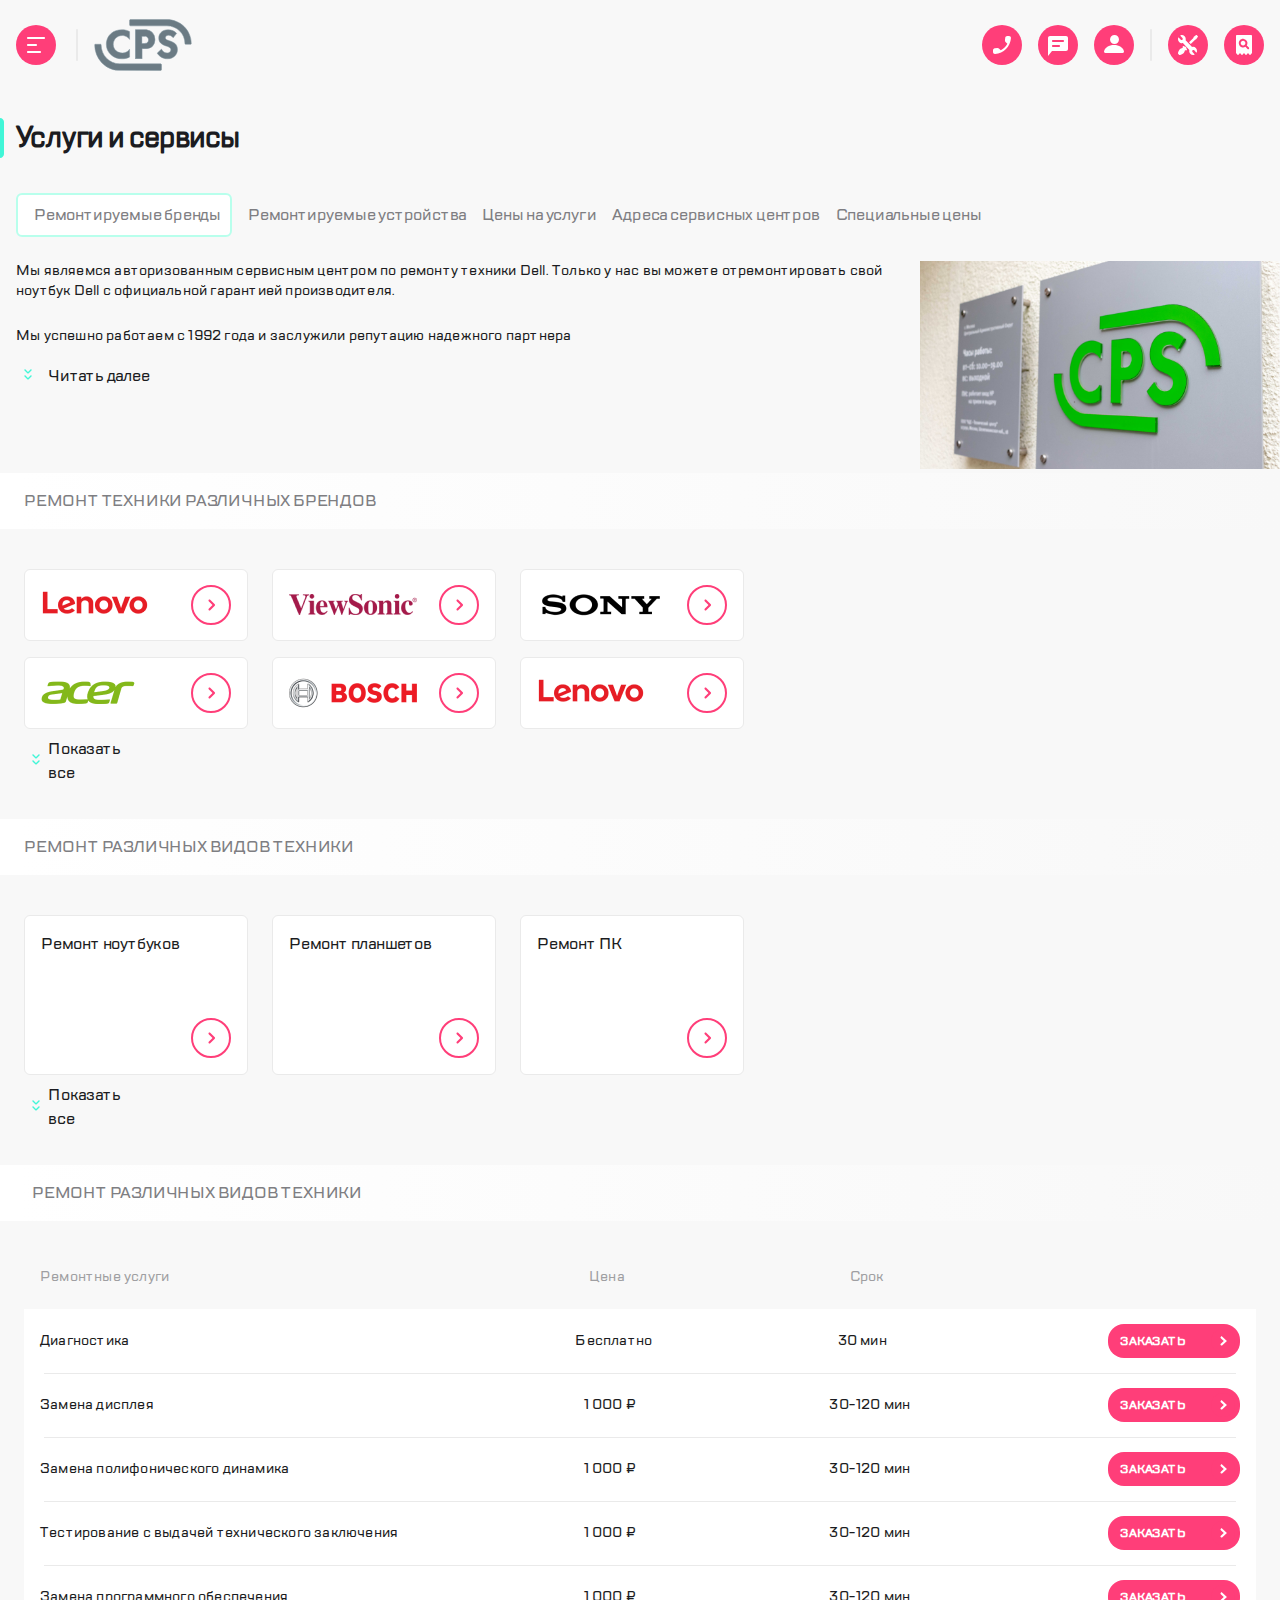
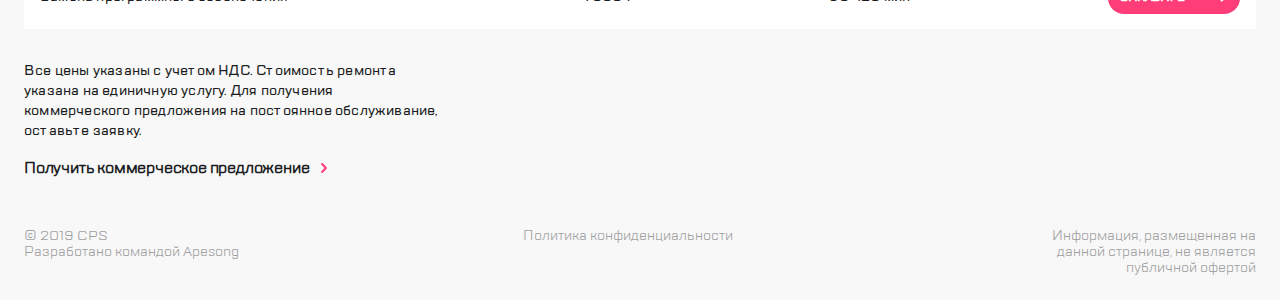
==== commit 8513cf38: "Updates" ====
--- a/index.html
+++ b/index.html
@@ -119,7 +119,7 @@
           <div class="read-more__expand-text">Читать далее</div>
         </div>
       </div>
-      <div class="body__column"><img alt="imageLogo" src="./img/_MG_3223.png" class="body__image"></div>
+      <div class="body__column"><img alt="imageLogo" src="./img/_MG_3223%20(1).png" class="body__image"></div>
 
     </div>
 
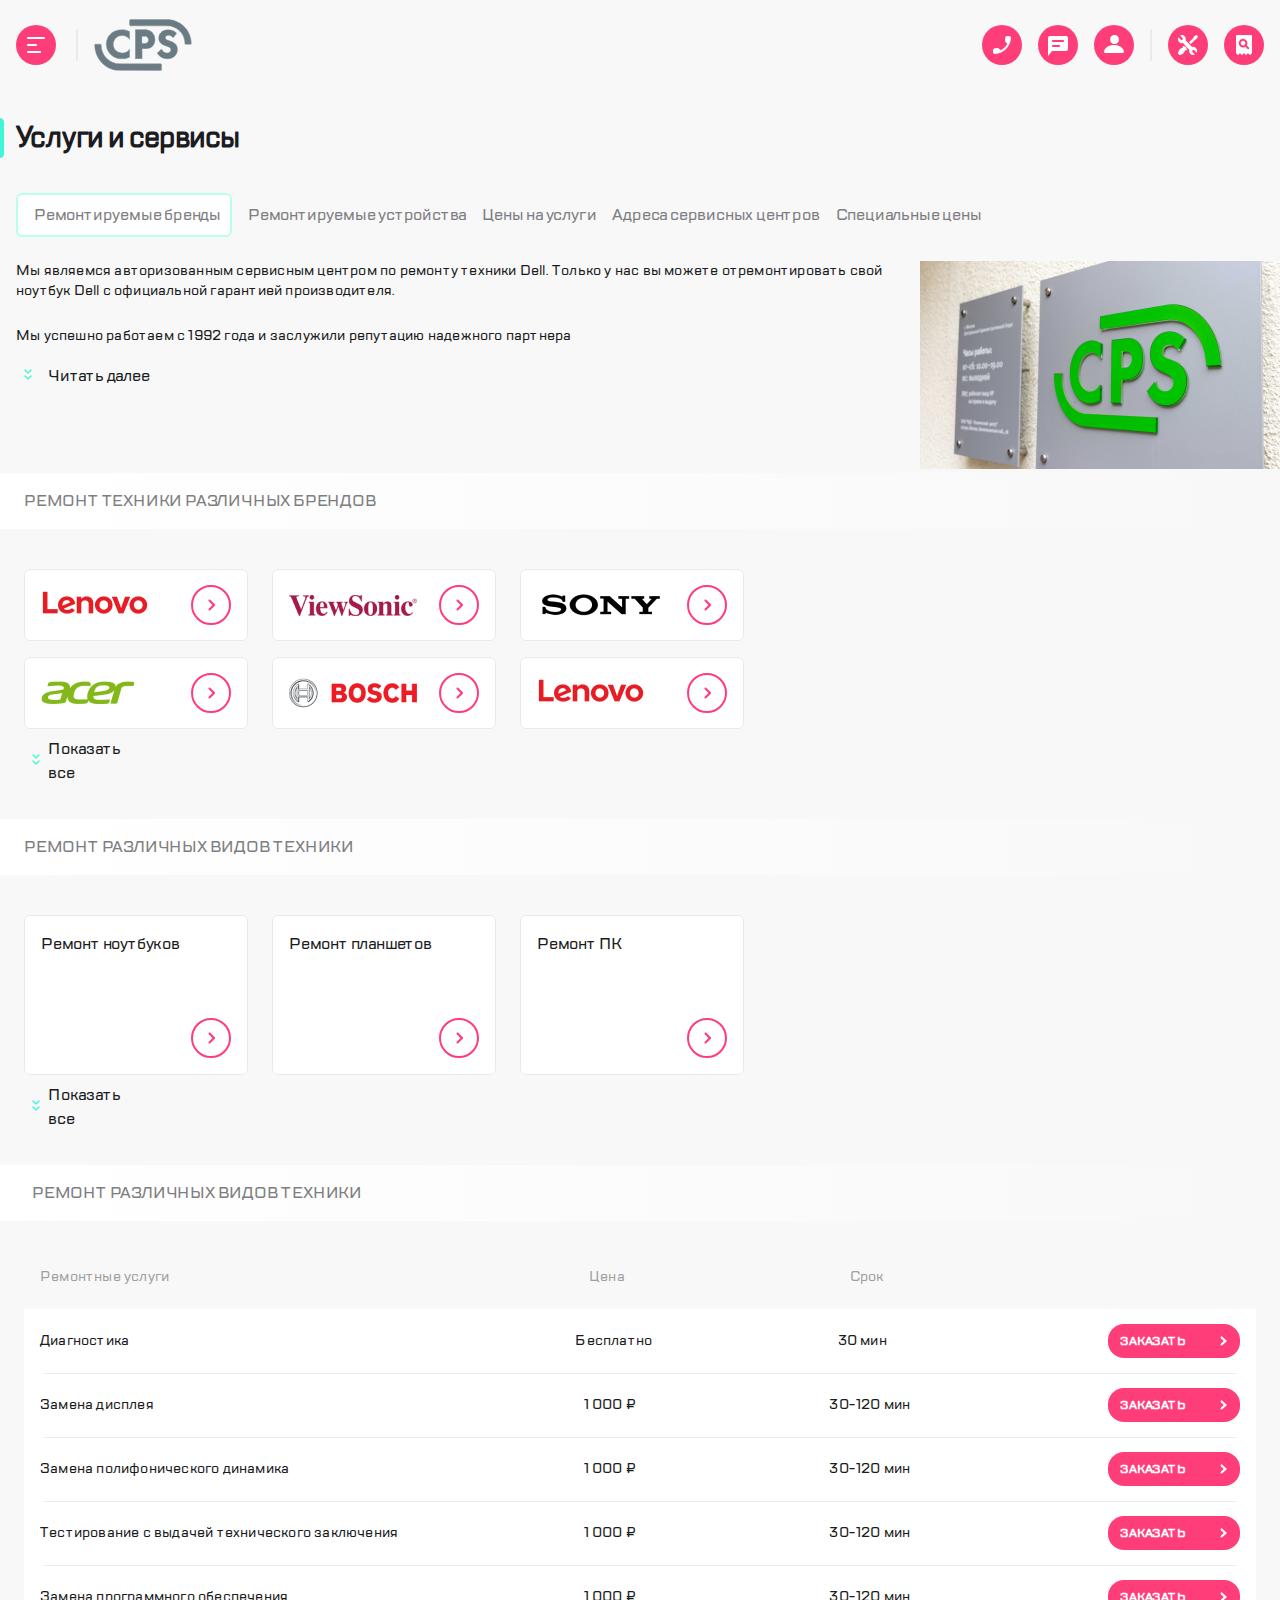
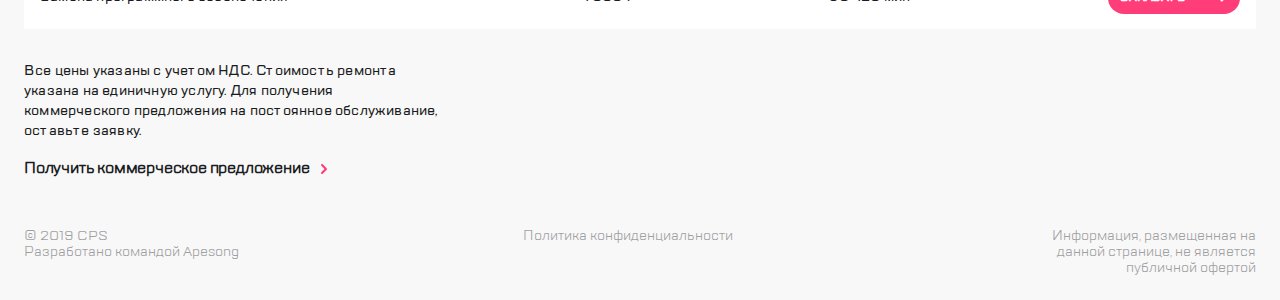
==== commit cb9c5b04: "Updates" ====
--- a/index.html
+++ b/index.html
@@ -119,7 +119,7 @@
           <div class="read-more__expand-text">Читать далее</div>
         </div>
       </div>
-      <div class="body__column"><img alt="imageLogo" src="./img/_MG_3223%20(1).png" class="body__image"></div>
+      <div class="body__column"><img alt="imageLogo" src="./img/PictureCopy.png" class="body__image"></div>
 
     </div>
 
